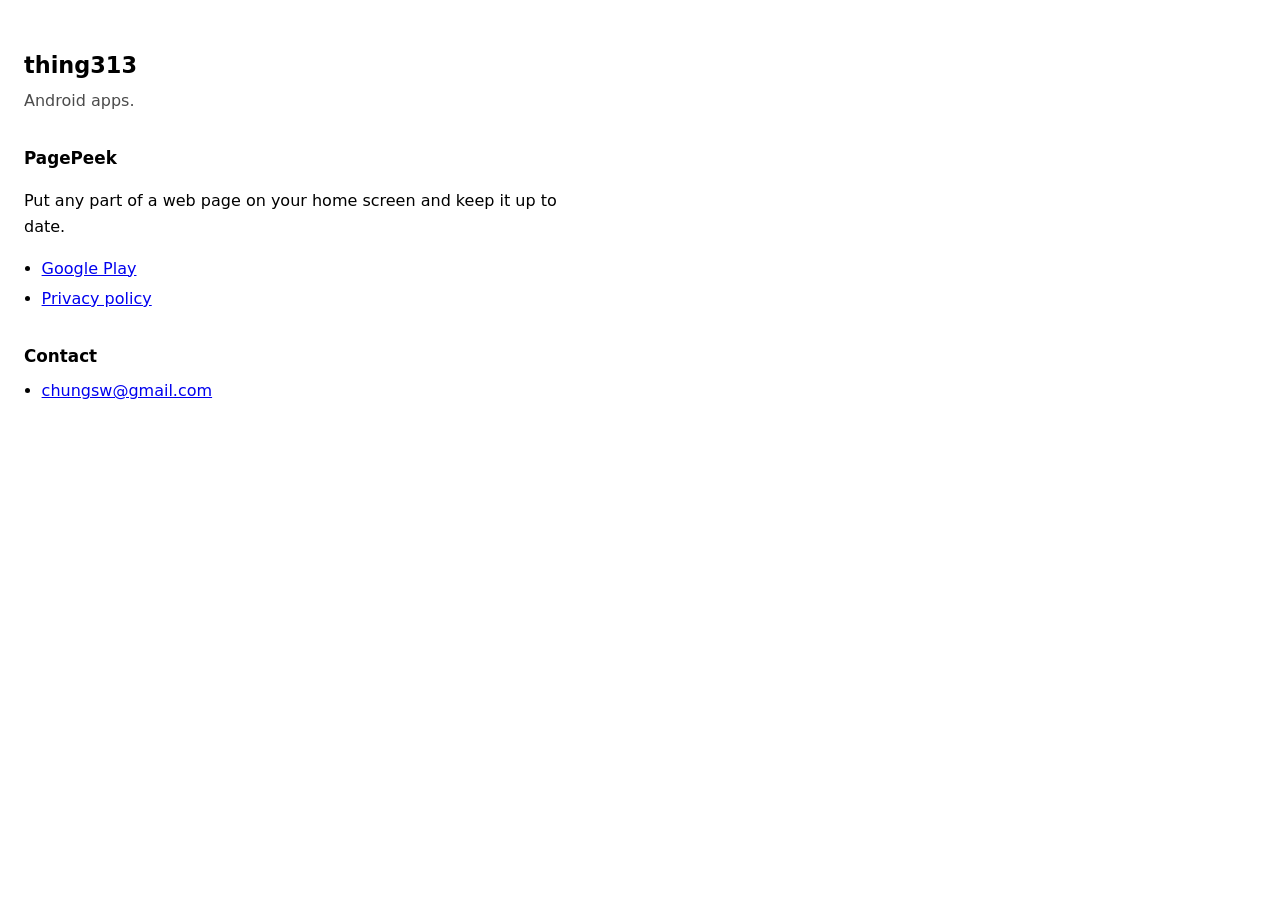
==== index.html @ f7684081 "Publish the developer site with app-ads.txt AdMob verifies an app by fetching app-ads.txt from the r" ====
<!doctype html>
<html lang="en">
<head>
<meta charset="utf-8">
<meta name="viewport" content="width=device-width, initial-scale=1">
<title>thing313</title>
<style>
  :root { color-scheme: light dark; }
  body {
    margin: 0;
    padding: 3rem 1.5rem;
    font: 16px/1.6 system-ui, -apple-system, "Segoe UI", sans-serif;
    max-width: 34rem;
  }
  h1 { font-size: 1.4rem; margin: 0 0 .25rem; }
  p.sub { margin: 0 0 2rem; opacity: .7; }
  h2 { font-size: 1.05rem; margin: 2rem 0 .5rem; }
  ul { padding-left: 1.1rem; margin: 0; }
  li { margin: .3rem 0; }
</style>
</head>
<body>
  <h1>thing313</h1>
  <p class="sub">Android apps.</p>

  <h2>PagePeek</h2>
  <p>Put any part of a web page on your home screen and keep it up to date.</p>
  <ul>
    <li><a href="https://play.google.com/store/apps/details?id=com.pagepeek">Google Play</a></li>
    <li><a href="https://thing313.github.io/pagepeek-privacy/">Privacy policy</a></li>
  </ul>

  <h2>Contact</h2>
  <ul>
    <li><a href="mailto:chungsw@gmail.com">chungsw@gmail.com</a></li>
  </ul>
</body>
</html>
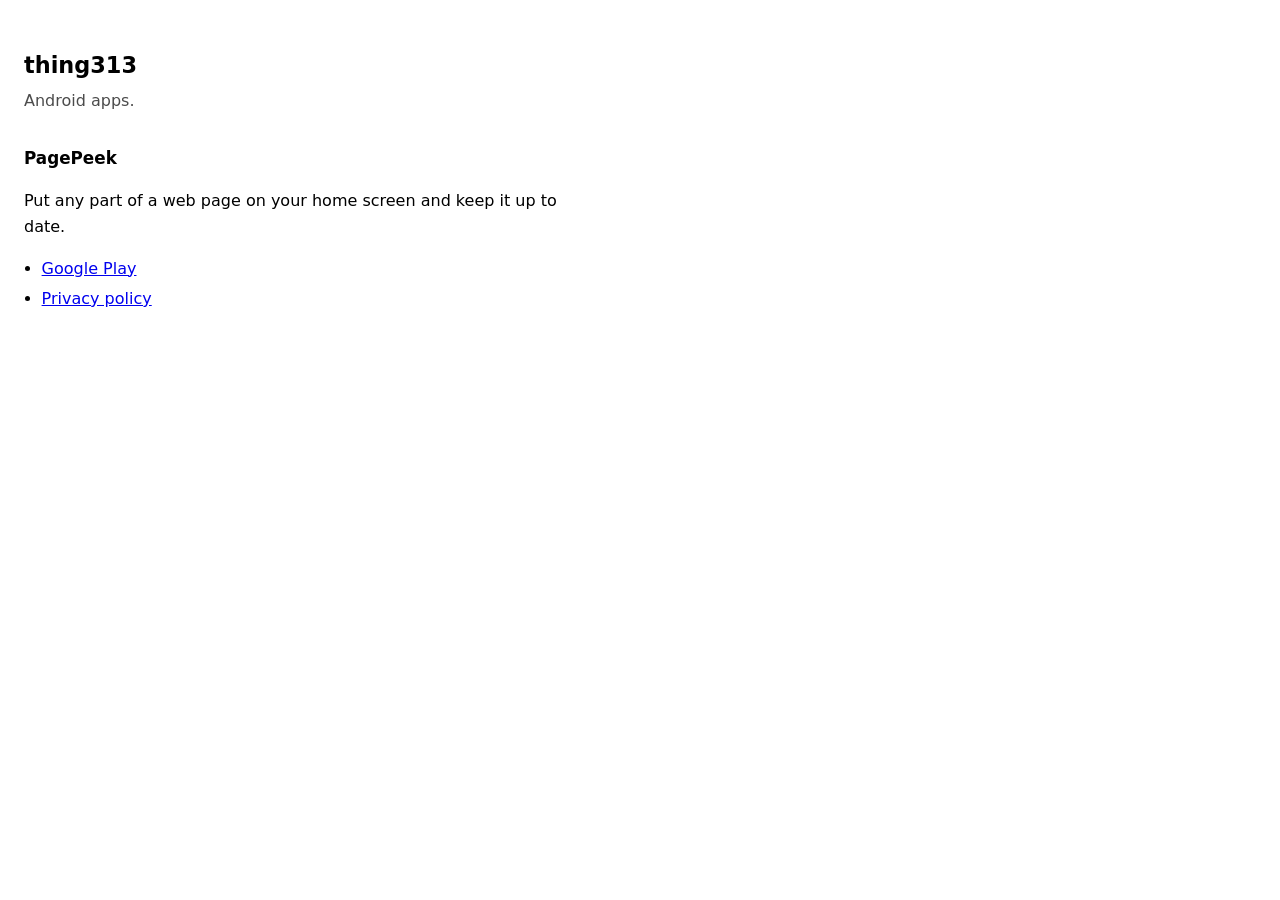
==== commit 040322a3: "Drop the contact block; the store listing already carries the address" ====
--- a/index.html
+++ b/index.html
@@ -30,9 +30,5 @@
     <li><a href="https://thing313.github.io/pagepeek-privacy/">Privacy policy</a></li>
   </ul>
 
-  <h2>Contact</h2>
-  <ul>
-    <li><a href="mailto:chungsw@gmail.com">chungsw@gmail.com</a></li>
-  </ul>
 </body>
 </html>
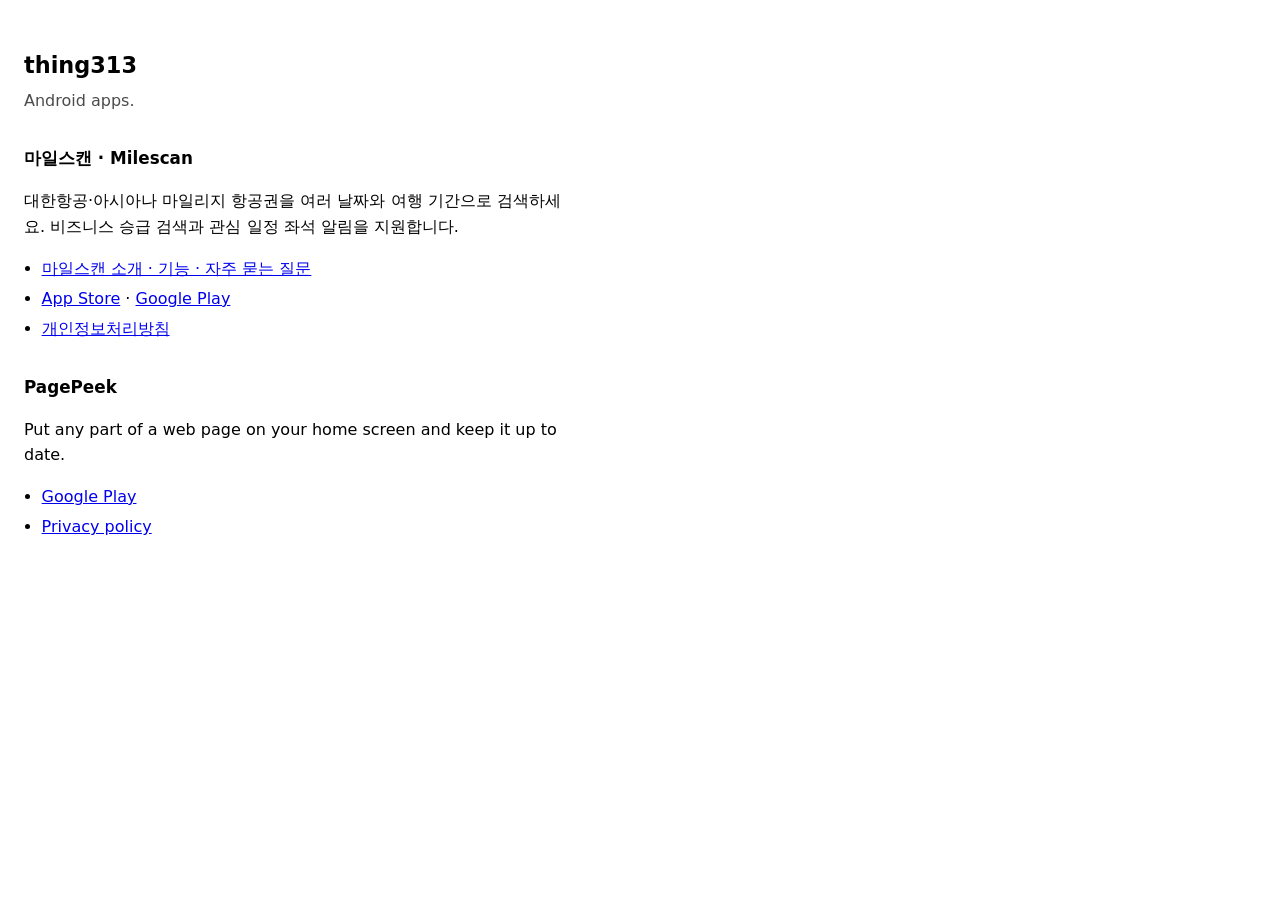
==== commit c7bdb3ad: "Add Milescan official app page and search metadata" ====
--- a/index.html
+++ b/index.html
@@ -23,6 +23,14 @@
   <h1>thing313</h1>
   <p class="sub">Android apps.</p>
 
+  <h2>마일스캔 · Milescan</h2>
+  <p lang="ko">대한항공·아시아나 마일리지 항공권을 여러 날짜와 여행 기간으로 검색하세요. 비즈니스 승급 검색과 관심 일정 좌석 알림을 지원합니다.</p>
+  <ul>
+    <li><a href="https://thing313.github.io/milescan/">마일스캔 소개 · 기능 · 자주 묻는 질문</a></li>
+    <li><a href="https://apps.apple.com/kr/app/id6804927584">App Store</a> · <a href="https://play.google.com/store/apps/details?id=com.milekok.app">Google Play</a></li>
+    <li><a href="https://thing313.github.io/milescan-privacy/">개인정보처리방침</a></li>
+  </ul>
+
   <h2>PagePeek</h2>
   <p>Put any part of a web page on your home screen and keep it up to date.</p>
   <ul>
